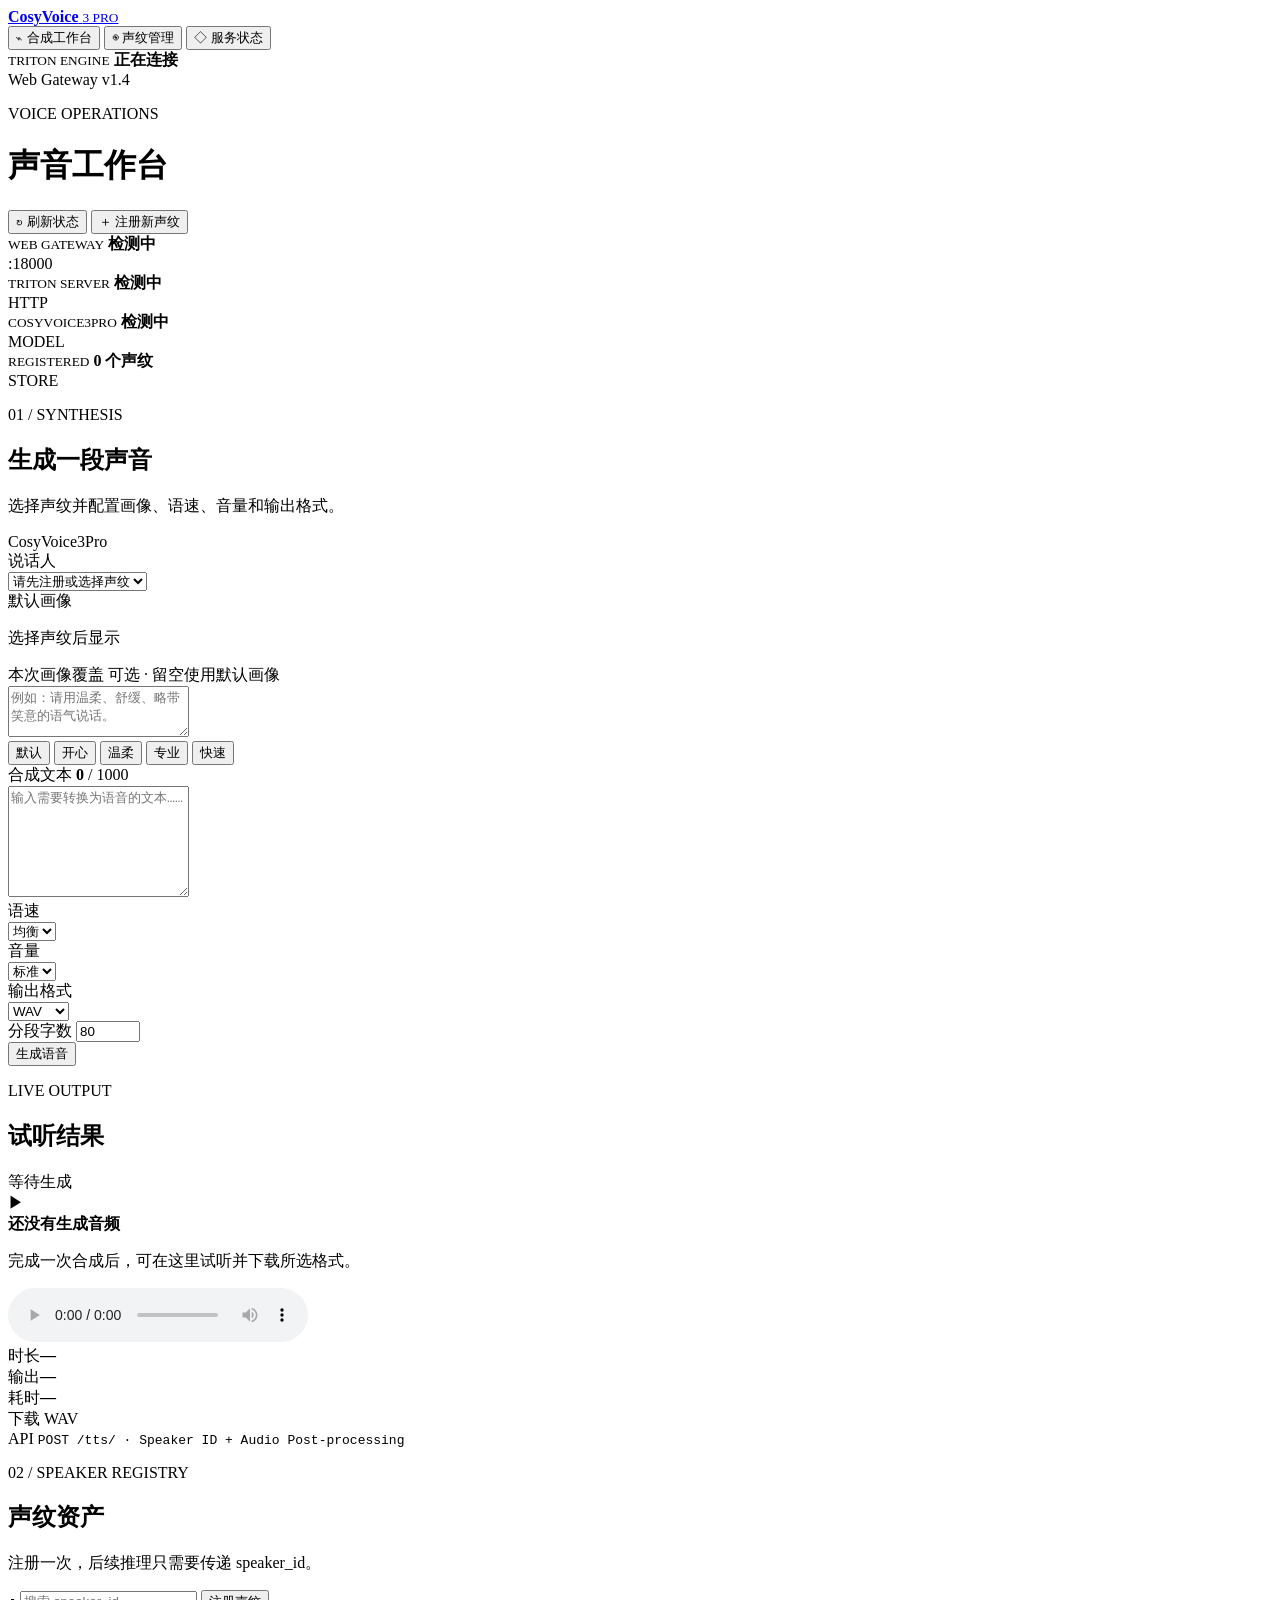
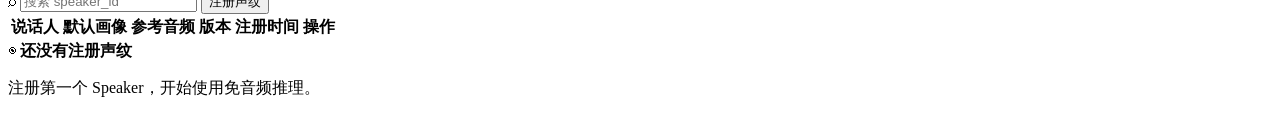
==== gateway/web/index.html @ 4450cd45 "feat: separate public and advanced APIs" ====
<!doctype html>
<html lang="zh-CN">
<head>
  <meta charset="utf-8">
  <meta name="viewport" content="width=device-width, initial-scale=1">
  <meta name="theme-color" content="#111310">
  <title>CosyVoice3Pro · 声音工作台</title>
  <link rel="stylesheet" href="/styles.css">
</head>
<body>
  <div class="ambient ambient-one"></div>
  <div class="ambient ambient-two"></div>

  <div class="app-shell">
    <aside class="sidebar">
      <a class="brand" href="/" aria-label="CosyVoice3Pro 首页">
        <span class="brand-mark" aria-hidden="true">
          <span></span><span></span><span></span><span></span><span></span>
        </span>
        <span>
          <strong>CosyVoice</strong>
          <small>3 PRO</small>
        </span>
      </a>

      <nav class="nav-list" aria-label="页面导航">
        <button class="nav-item is-active" data-scroll="studio">
          <span class="nav-icon">⌁</span>
          <span>合成工作台</span>
        </button>
        <button class="nav-item" data-scroll="speakers">
          <span class="nav-icon">◉</span>
          <span>声纹管理</span>
        </button>
        <button class="nav-item" data-scroll="status">
          <span class="nav-icon">◇</span>
          <span>服务状态</span>
        </button>
      </nav>

      <div class="sidebar-foot">
        <div class="mini-status">
          <span class="status-dot" id="sidebar-status-dot"></span>
          <span>
            <small>TRITON ENGINE</small>
            <strong id="sidebar-status-text">正在连接</strong>
          </span>
        </div>
        <span class="version">Web Gateway v1.4</span>
      </div>
    </aside>

    <main class="main-content">
      <header class="topbar">
        <div>
          <p class="eyebrow">VOICE OPERATIONS</p>
          <h1>声音工作台</h1>
        </div>
        <div class="topbar-actions">
          <button class="button button-ghost" id="refresh-all" type="button">
            <span aria-hidden="true">↻</span> 刷新状态
          </button>
          <button class="button button-primary" id="open-register" type="button">
            <span aria-hidden="true">＋</span> 注册新声纹
          </button>
        </div>
      </header>

      <section class="status-strip" id="status" aria-label="服务状态">
        <article class="status-card">
          <span class="status-orb" id="gateway-orb"></span>
          <div>
            <small>WEB GATEWAY</small>
            <strong id="gateway-status">检测中</strong>
          </div>
          <span class="status-meta">:18000</span>
        </article>
        <article class="status-card">
          <span class="status-orb" id="triton-orb"></span>
          <div>
            <small>TRITON SERVER</small>
            <strong id="triton-status">检测中</strong>
          </div>
          <span class="status-meta">HTTP</span>
        </article>
        <article class="status-card">
          <span class="status-orb" id="model-orb"></span>
          <div>
            <small>COSYVOICE3PRO</small>
            <strong id="model-status">检测中</strong>
          </div>
          <span class="status-meta">MODEL</span>
        </article>
        <article class="status-card">
          <span class="status-orb is-neutral"></span>
          <div>
            <small>REGISTERED</small>
            <strong><span id="speaker-count">0</span> 个声纹</strong>
          </div>
          <span class="status-meta">STORE</span>
        </article>
      </section>

      <section class="workspace-grid" id="studio">
        <article class="panel synthesis-panel">
          <div class="panel-heading">
            <div>
              <p class="section-index">01 / SYNTHESIS</p>
              <h2>生成一段声音</h2>
              <p>选择声纹并配置画像、语速、音量和输出格式。</p>
            </div>
            <span class="panel-badge">CosyVoice3Pro</span>
          </div>

          <form id="synthesis-form">
            <div class="field">
              <label for="speaker-select">说话人</label>
              <div class="select-wrap">
                <select id="speaker-select" required>
                  <option value="">请先注册或选择声纹</option>
                </select>
              </div>
              <div class="persona-preview" id="persona-preview">
                <span>默认画像</span>
                <p>选择声纹后显示</p>
              </div>
            </div>

            <div class="field">
              <div class="label-row">
                <label for="request-prompt">本次画像覆盖</label>
                <span>可选 · 留空使用默认画像</span>
              </div>
              <textarea
                id="request-prompt"
                rows="3"
                maxlength="512"
                placeholder="例如：请用温柔、舒缓、略带笑意的语气说话。"></textarea>
              <div class="prompt-presets" aria-label="画像快捷选项">
                <button type="button" data-prompt="">默认</button>
                <button type="button" data-prompt="请非常开心、兴奋地说话。">开心</button>
                <button type="button" data-prompt="请用温柔、舒缓的语气说话。">温柔</button>
                <button type="button" data-prompt="请用严肃、专业的语气说话。">专业</button>
                <button type="button" data-prompt="请用尽可能快的语速说话。">快速</button>
              </div>
            </div>

            <div class="field">
              <div class="label-row">
                <label for="target-text">合成文本</label>
                <span><b id="text-count">0</b> / 1000</span>
              </div>
              <textarea
                id="target-text"
                rows="7"
                maxlength="1000"
                required
                placeholder="输入需要转换为语音的文本……"></textarea>
            </div>

            <div class="postprocess-grid" aria-label="音频后处理配置">
              <div class="field">
                <label for="synthesis-speed">语速</label>
                <div class="select-wrap">
                  <select id="synthesis-speed">
                    <option value="low">慢速</option>
                    <option value="balanced" selected>均衡</option>
                    <option value="fast">快速</option>
                  </select>
                </div>
              </div>

              <div class="field">
                <label for="synthesis-volume">音量</label>
                <div class="select-wrap">
                  <select id="synthesis-volume">
                    <option value="small">较小</option>
                    <option value="middle" selected>标准</option>
                    <option value="large">较大</option>
                  </select>
                </div>
              </div>

              <div class="field">
                <label for="synthesis-format">输出格式</label>
                <div class="select-wrap">
                  <select id="synthesis-format">
                    <option value="wav" selected>WAV</option>
                    <option value="mp3">MP3</option>
                    <option value="aac">AAC</option>
                    <option value="m4a">M4A</option>
                    <option value="opus">Opus</option>
                    <option value="ogg">OGG</option>
                    <option value="flac">FLAC</option>
                    <option value="webm">WebM</option>
                    <option value="pcm">PCM</option>
                  </select>
                </div>
              </div>

              <div class="field">
                <label for="synthesis-max-chars">分段字数</label>
                <input
                  id="synthesis-max-chars"
                  type="number"
                  min="1"
                  max="1000"
                  step="1"
                  value="80">
              </div>
            </div>

            <button class="button button-primary button-generate" id="generate-button" type="submit">
              <span class="button-wave" aria-hidden="true">
                <i></i><i></i><i></i><i></i>
              </span>
              <span class="button-label">生成语音</span>
            </button>
          </form>
        </article>

        <aside class="panel output-panel">
          <div class="panel-heading compact">
            <div>
              <p class="section-index">LIVE OUTPUT</p>
              <h2>试听结果</h2>
            </div>
            <span class="result-state" id="result-state">等待生成</span>
          </div>

          <div class="wave-visual" id="wave-visual" aria-hidden="true">
            <div class="wave-grid"></div>
            <div class="wave-bars" id="wave-bars"></div>
            <span class="play-disc">▶</span>
          </div>

          <div class="empty-output" id="empty-output">
            <strong>还没有生成音频</strong>
            <p>完成一次合成后，可在这里试听并下载所选格式。</p>
          </div>

          <div class="audio-result is-hidden" id="audio-result">
            <audio id="audio-player" controls preload="metadata"></audio>
            <div class="result-metrics">
              <div><span>时长</span><strong id="result-duration">—</strong></div>
              <div><span>输出</span><strong id="result-format">—</strong></div>
              <div><span>耗时</span><strong id="result-latency">—</strong></div>
            </div>
            <a class="button button-secondary" id="download-audio" download="cosyvoice3pro.wav">
              下载 WAV
            </a>
          </div>

          <div class="request-note">
            <span>API</span>
            <code>POST /tts/ · Speaker ID + Audio Post-processing</code>
          </div>
        </aside>
      </section>

      <section class="panel speakers-panel" id="speakers">
        <div class="panel-heading speakers-heading">
          <div>
            <p class="section-index">02 / SPEAKER REGISTRY</p>
            <h2>声纹资产</h2>
            <p>注册一次，后续推理只需要传递 speaker_id。</p>
          </div>
          <div class="table-tools">
            <label class="search-box">
              <span aria-hidden="true">⌕</span>
              <input id="speaker-search" type="search" placeholder="搜索 speaker_id">
            </label>
            <button class="button button-secondary" id="open-register-secondary" type="button">注册声纹</button>
          </div>
        </div>

        <div class="speaker-table-wrap">
          <table class="speaker-table">
            <thead>
              <tr>
                <th>说话人</th>
                <th>默认画像</th>
                <th>参考音频</th>
                <th>版本</th>
                <th>注册时间</th>
                <th><span class="sr-only">操作</span></th>
              </tr>
            </thead>
            <tbody id="speaker-table-body"></tbody>
          </table>
          <div class="table-empty" id="table-empty">
            <span class="empty-icon">◉</span>
            <strong>还没有注册声纹</strong>
            <p>注册第一个 Speaker，开始使用免音频推理。</p>
          </div>
        </div>
      </section>
    </main>
  </div>

  <dialog class="register-dialog" id="register-dialog">
    <form method="dialog" class="dialog-shell" id="register-form">
      <header class="dialog-heading">
        <div>
          <p class="section-index">NEW SPEAKER</p>
          <h2>注册声纹</h2>
          <p>提示音频只在注册时处理一次，后续直接使用 Speaker ID。</p>
        </div>
        <button class="icon-button" id="close-register" type="button" aria-label="关闭">×</button>
      </header>

      <div class="dialog-body">
        <div class="field">
          <label for="register-speaker-id">Speaker ID</label>
          <input
            id="register-speaker-id"
            type="text"
            maxlength="128"
            pattern="[A-Za-z0-9_.-]+"
            placeholder="例如：narrator_female_01"
            required>
          <small>允许字母、数字、下划线、中划线和点。</small>
        </div>

        <div class="field">
          <label>音频来源</label>
          <div class="audio-source-tabs" role="radiogroup" aria-label="音频来源">
            <label>
              <input
                type="radio"
                name="register-audio-source"
                value="upload"
                checked>
              <span>上传音频</span>
            </label>
            <label>
              <input
                type="radio"
                name="register-audio-source"
                value="url">
              <span>音频 URL</span>
            </label>
          </div>
        </div>

        <div class="field" id="audio-upload-field">
          <label>提示音频文件</label>
          <label class="drop-zone" id="drop-zone" for="reference-audio">
            <input id="reference-audio" type="file" accept="audio/*,.m4a">
            <span class="upload-icon">↥</span>
            <strong id="upload-title">点击选择或拖入音频</strong>
            <p id="upload-meta">支持 WAV、MP3、M4A；建议 3～10 秒清晰单人声</p>
          </label>
        </div>

        <div class="field is-hidden" id="audio-url-field">
          <label for="reference-audio-url">提示音频 URL</label>
          <input
            id="reference-audio-url"
            type="url"
            maxlength="2048"
            inputmode="url"
            placeholder="https://example.com/reference.mp3">
          <small>仅支持可公开访问的 HTTP/HTTPS 地址，最大 32 MiB。</small>
        </div>

        <div class="field">
          <label for="reference-text">提示音频原文</label>
          <textarea
            id="reference-text"
            rows="3"
            required
            placeholder="准确填写音频中实际说出的内容。"></textarea>
        </div>

        <div class="field">
          <div class="label-row">
            <label for="default-prompt">默认画像 Prompt</label>
            <span>可选 · 最多 512 字</span>
          </div>
          <textarea
            id="default-prompt"
            rows="3"
            maxlength="512"
            placeholder="例如：请用成熟、稳重、亲切的语气说话。"></textarea>
        </div>
      </div>

      <footer class="dialog-actions">
        <button class="button button-ghost" value="cancel" type="button" id="cancel-register">取消</button>
        <button class="button button-primary" type="submit" id="register-button">
          提取特征并注册
        </button>
      </footer>
    </form>
  </dialog>

  <div class="toast-region" id="toast-region" aria-live="polite"></div>

  <script src="/app.js" defer></script>
</body>
</html>
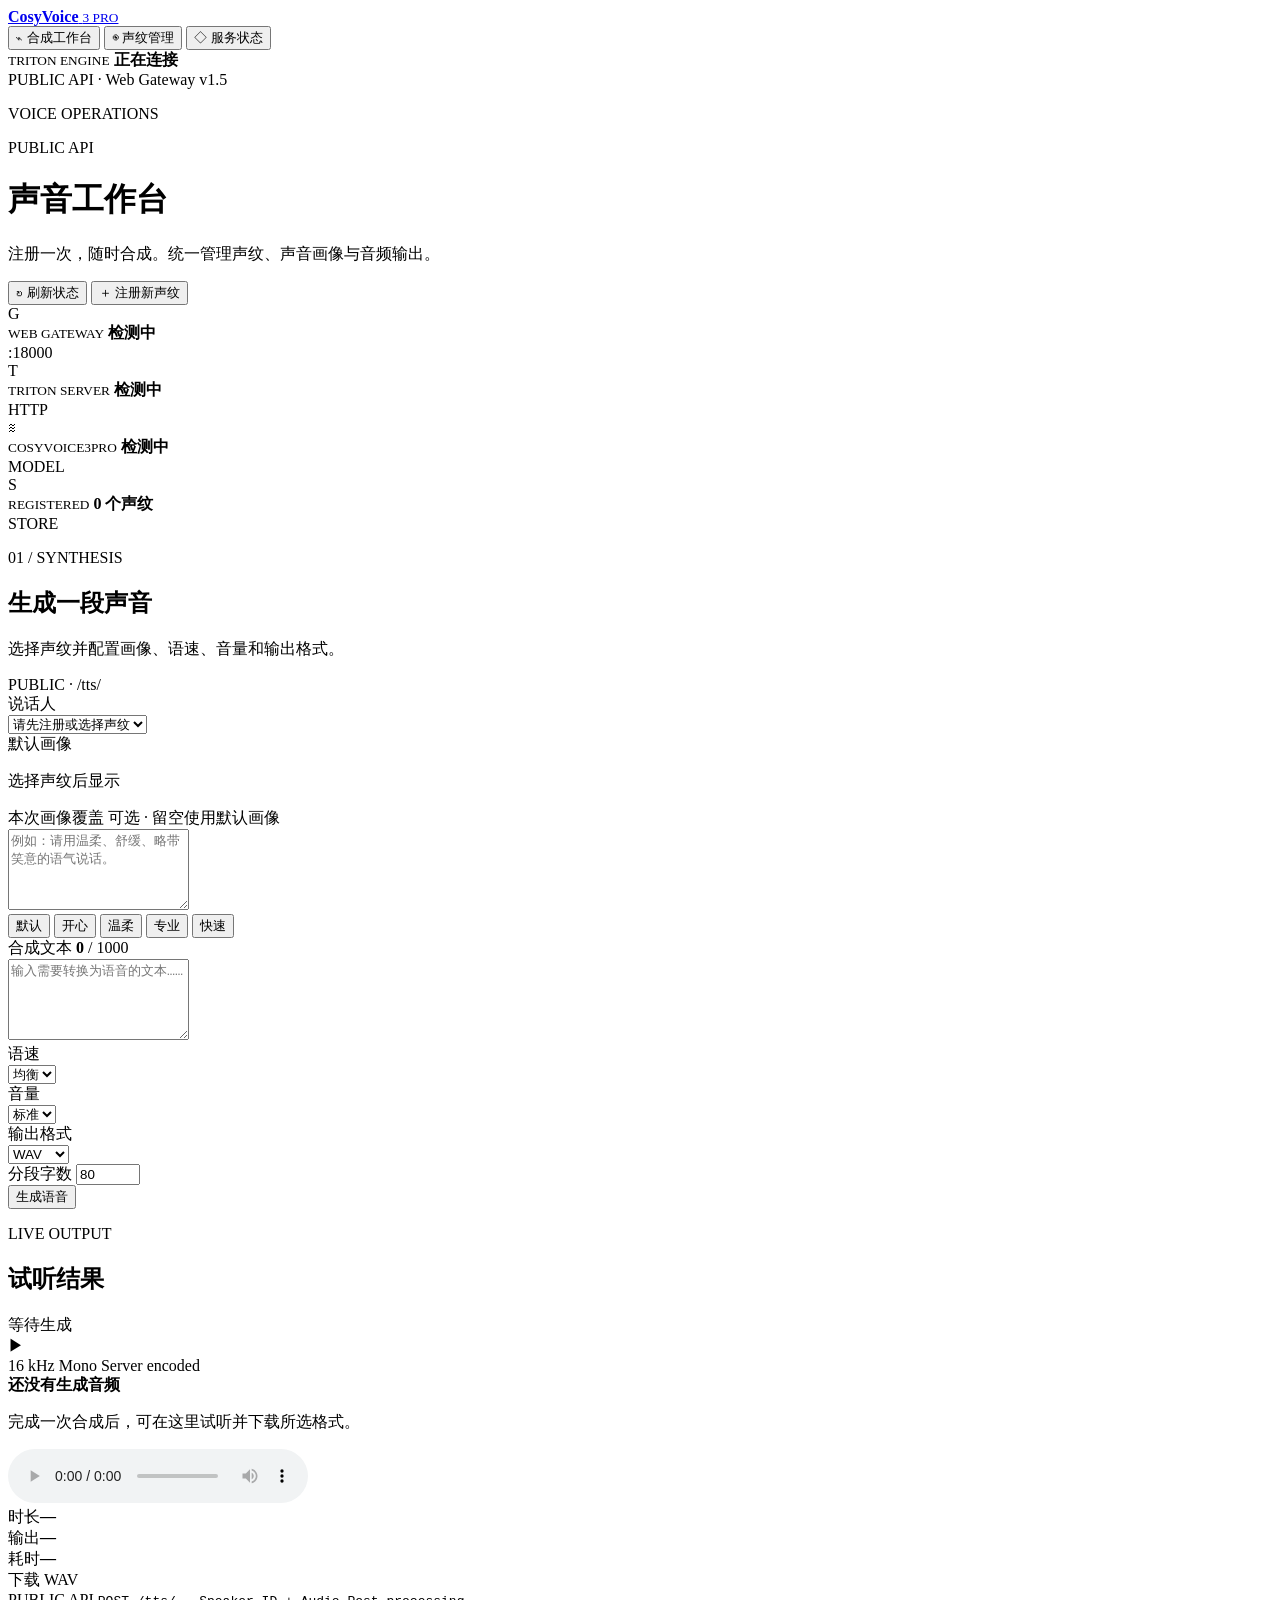
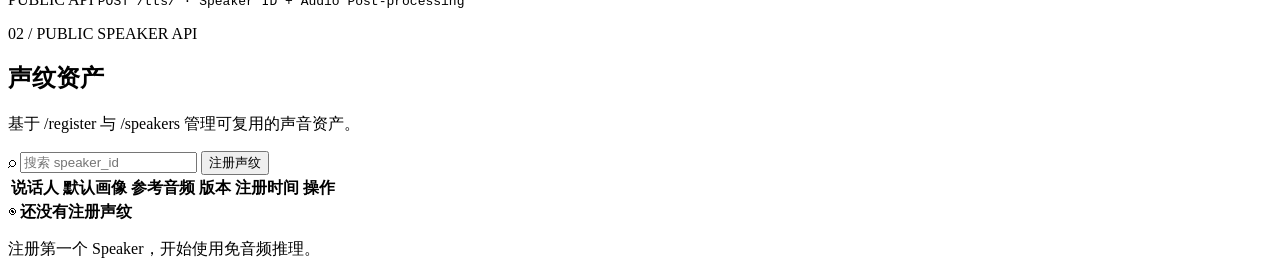
==== commit 97e1e789: "style: refresh web console and add screenshot" ====
--- a/gateway/web/index.html
+++ b/gateway/web/index.html
@@ -46,15 +46,21 @@
             <strong id="sidebar-status-text">正在连接</strong>
           </span>
         </div>
-        <span class="version">Web Gateway v1.4</span>
+        <span class="version">PUBLIC API · Web Gateway v1.5</span>
       </div>
     </aside>
 
     <main class="main-content">
       <header class="topbar">
-        <div>
-          <p class="eyebrow">VOICE OPERATIONS</p>
+        <div class="topbar-copy">
+          <div class="topbar-kicker">
+            <p class="eyebrow">VOICE OPERATIONS</p>
+            <span class="api-chip"><i></i> PUBLIC API</span>
+          </div>
           <h1>声音工作台</h1>
+          <p class="topbar-description">
+            注册一次，随时合成。统一管理声纹、声音画像与音频输出。
+          </p>
         </div>
         <div class="topbar-actions">
           <button class="button button-ghost" id="refresh-all" type="button">
@@ -68,7 +74,10 @@
 
       <section class="status-strip" id="status" aria-label="服务状态">
         <article class="status-card">
-          <span class="status-orb" id="gateway-orb"></span>
+          <span class="status-visual">
+            <span class="status-glyph">G</span>
+            <span class="status-orb" id="gateway-orb"></span>
+          </span>
           <div>
             <small>WEB GATEWAY</small>
             <strong id="gateway-status">检测中</strong>
@@ -76,7 +85,10 @@
           <span class="status-meta">:18000</span>
         </article>
         <article class="status-card">
-          <span class="status-orb" id="triton-orb"></span>
+          <span class="status-visual">
+            <span class="status-glyph">T</span>
+            <span class="status-orb" id="triton-orb"></span>
+          </span>
           <div>
             <small>TRITON SERVER</small>
             <strong id="triton-status">检测中</strong>
@@ -84,7 +96,10 @@
           <span class="status-meta">HTTP</span>
         </article>
         <article class="status-card">
-          <span class="status-orb" id="model-orb"></span>
+          <span class="status-visual">
+            <span class="status-glyph">≋</span>
+            <span class="status-orb" id="model-orb"></span>
+          </span>
           <div>
             <small>COSYVOICE3PRO</small>
             <strong id="model-status">检测中</strong>
@@ -92,7 +107,10 @@
           <span class="status-meta">MODEL</span>
         </article>
         <article class="status-card">
-          <span class="status-orb is-neutral"></span>
+          <span class="status-visual">
+            <span class="status-glyph">S</span>
+            <span class="status-orb is-neutral"></span>
+          </span>
           <div>
             <small>REGISTERED</small>
             <strong><span id="speaker-count">0</span> 个声纹</strong>
@@ -109,7 +127,7 @@
               <h2>生成一段声音</h2>
               <p>选择声纹并配置画像、语速、音量和输出格式。</p>
             </div>
-            <span class="panel-badge">CosyVoice3Pro</span>
+            <span class="panel-badge">PUBLIC · /tts/</span>
           </div>
 
           <form id="synthesis-form">
@@ -126,36 +144,38 @@
               </div>
             </div>
 
-            <div class="field">
-              <div class="label-row">
-                <label for="request-prompt">本次画像覆盖</label>
-                <span>可选 · 留空使用默认画像</span>
-              </div>
-              <textarea
-                id="request-prompt"
-                rows="3"
-                maxlength="512"
-                placeholder="例如：请用温柔、舒缓、略带笑意的语气说话。"></textarea>
-              <div class="prompt-presets" aria-label="画像快捷选项">
-                <button type="button" data-prompt="">默认</button>
-                <button type="button" data-prompt="请非常开心、兴奋地说话。">开心</button>
-                <button type="button" data-prompt="请用温柔、舒缓的语气说话。">温柔</button>
-                <button type="button" data-prompt="请用严肃、专业的语气说话。">专业</button>
-                <button type="button" data-prompt="请用尽可能快的语速说话。">快速</button>
-              </div>
-            </div>
-
-            <div class="field">
-              <div class="label-row">
-                <label for="target-text">合成文本</label>
-                <span><b id="text-count">0</b> / 1000</span>
-              </div>
-              <textarea
-                id="target-text"
-                rows="7"
-                maxlength="1000"
-                required
-                placeholder="输入需要转换为语音的文本……"></textarea>
+            <div class="composer-grid">
+              <div class="field">
+                <div class="label-row">
+                  <label for="request-prompt">本次画像覆盖</label>
+                  <span>可选 · 留空使用默认画像</span>
+                </div>
+                <textarea
+                  id="request-prompt"
+                  rows="5"
+                  maxlength="512"
+                  placeholder="例如：请用温柔、舒缓、略带笑意的语气说话。"></textarea>
+                <div class="prompt-presets" aria-label="画像快捷选项">
+                  <button type="button" data-prompt="">默认</button>
+                  <button type="button" data-prompt="请非常开心、兴奋地说话。">开心</button>
+                  <button type="button" data-prompt="请用温柔、舒缓的语气说话。">温柔</button>
+                  <button type="button" data-prompt="请用严肃、专业的语气说话。">专业</button>
+                  <button type="button" data-prompt="请用尽可能快的语速说话。">快速</button>
+                </div>
+              </div>
+
+              <div class="field">
+                <div class="label-row">
+                  <label for="target-text">合成文本</label>
+                  <span><b id="text-count">0</b> / 1000</span>
+                </div>
+                <textarea
+                  id="target-text"
+                  rows="5"
+                  maxlength="1000"
+                  required
+                  placeholder="输入需要转换为语音的文本……"></textarea>
+              </div>
             </div>
 
             <div class="postprocess-grid" aria-label="音频后处理配置">
@@ -234,6 +254,12 @@
             <span class="play-disc">▶</span>
           </div>
 
+          <div class="output-specs" aria-label="输出规格">
+            <span><i></i> 16 kHz</span>
+            <span><i></i> Mono</span>
+            <span><i></i> Server encoded</span>
+          </div>
+
           <div class="empty-output" id="empty-output">
             <strong>还没有生成音频</strong>
             <p>完成一次合成后，可在这里试听并下载所选格式。</p>
@@ -252,7 +278,7 @@
           </div>
 
           <div class="request-note">
-            <span>API</span>
+            <span>PUBLIC API</span>
             <code>POST /tts/ · Speaker ID + Audio Post-processing</code>
           </div>
         </aside>
@@ -261,9 +287,9 @@
       <section class="panel speakers-panel" id="speakers">
         <div class="panel-heading speakers-heading">
           <div>
-            <p class="section-index">02 / SPEAKER REGISTRY</p>
+            <p class="section-index">02 / PUBLIC SPEAKER API</p>
             <h2>声纹资产</h2>
-            <p>注册一次，后续推理只需要传递 speaker_id。</p>
+            <p>基于 /register 与 /speakers 管理可复用的声音资产。</p>
           </div>
           <div class="table-tools">
             <label class="search-box">
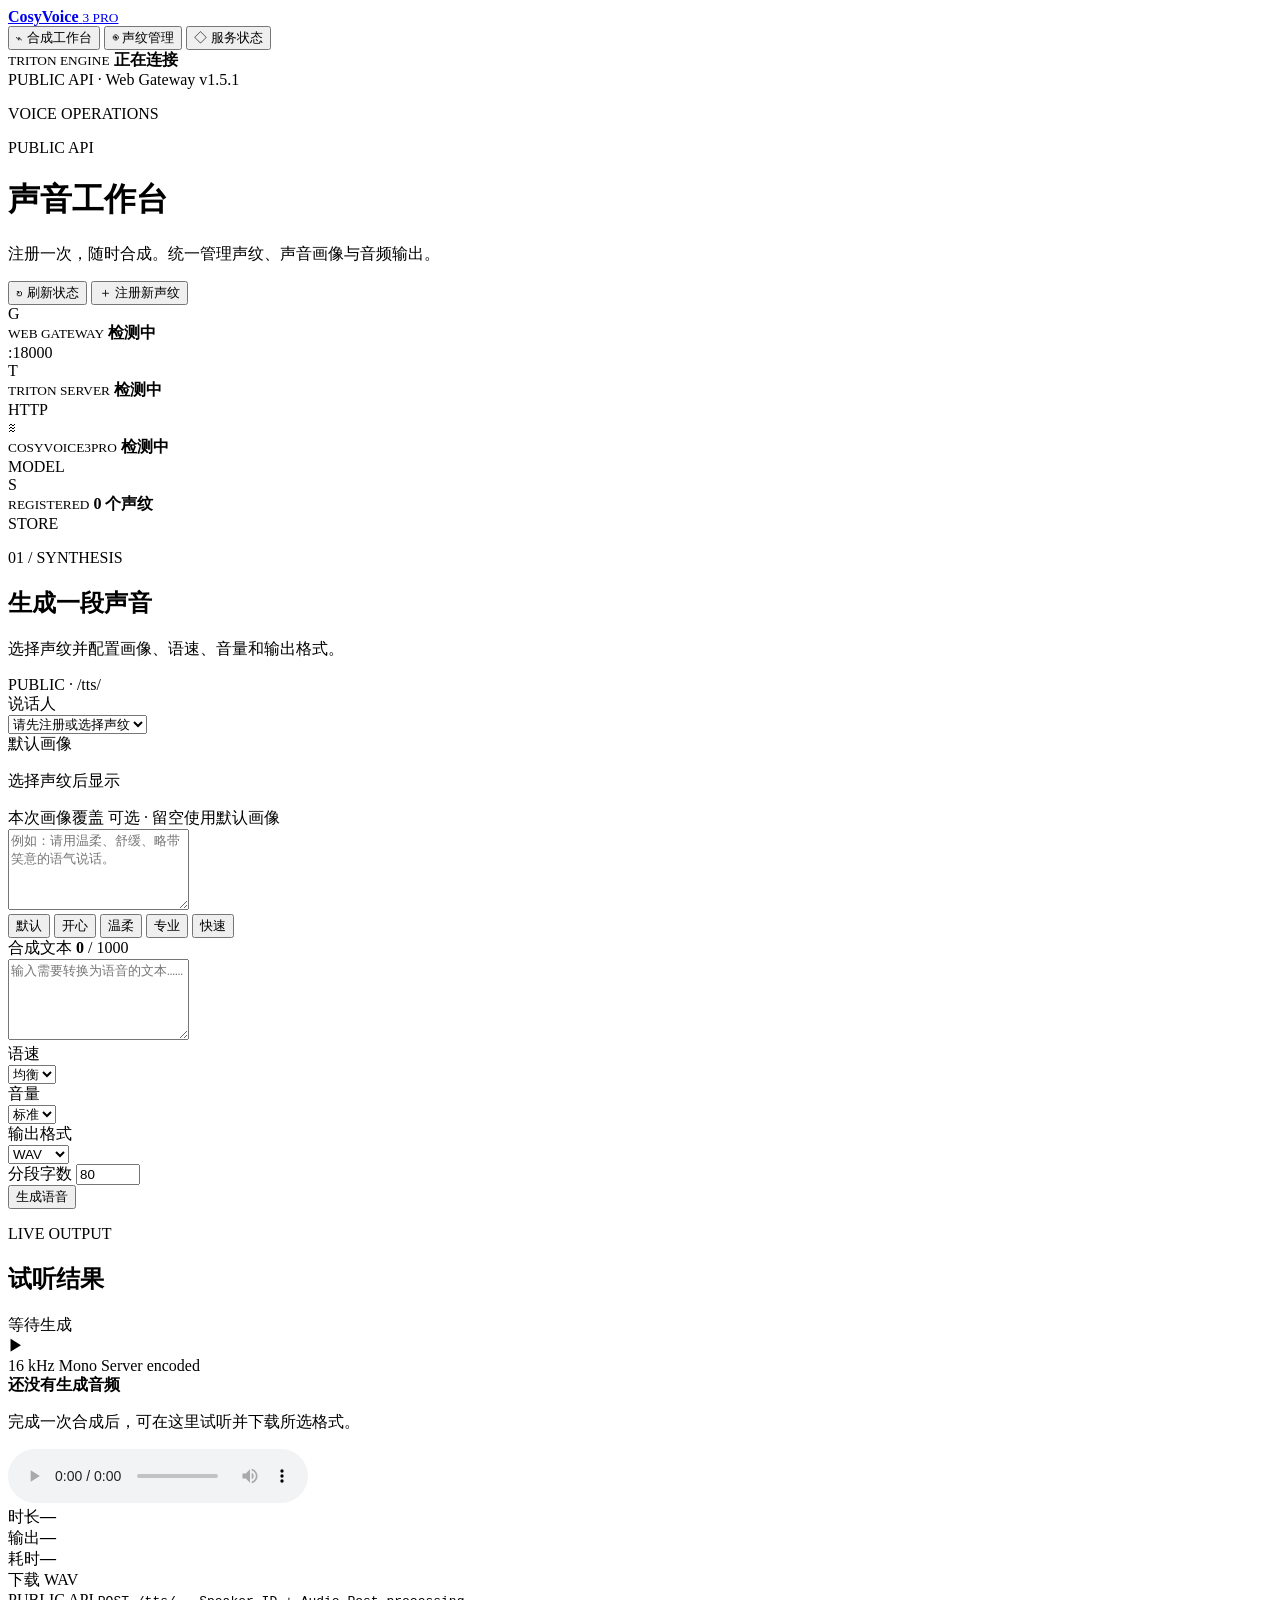
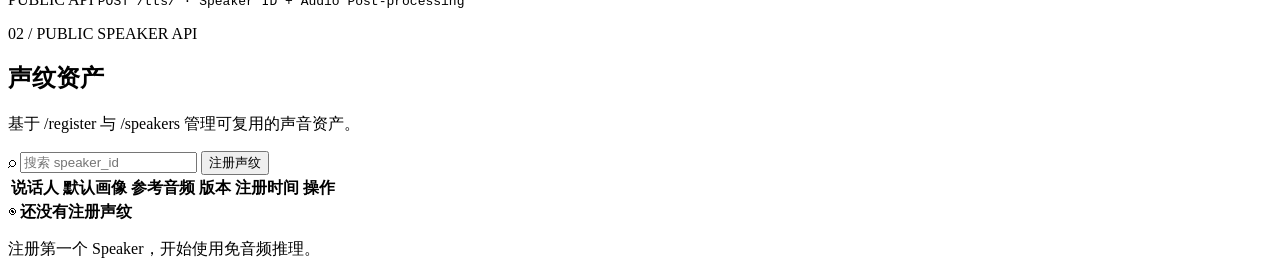
==== commit f9626ee1: "chore: adopt Apache 2.0 and release v1.5.1" ====
--- a/gateway/web/index.html
+++ b/gateway/web/index.html
@@ -46,7 +46,7 @@
             <strong id="sidebar-status-text">正在连接</strong>
           </span>
         </div>
-        <span class="version">PUBLIC API · Web Gateway v1.5</span>
+        <span class="version">PUBLIC API · Web Gateway v1.5.1</span>
       </div>
     </aside>
 
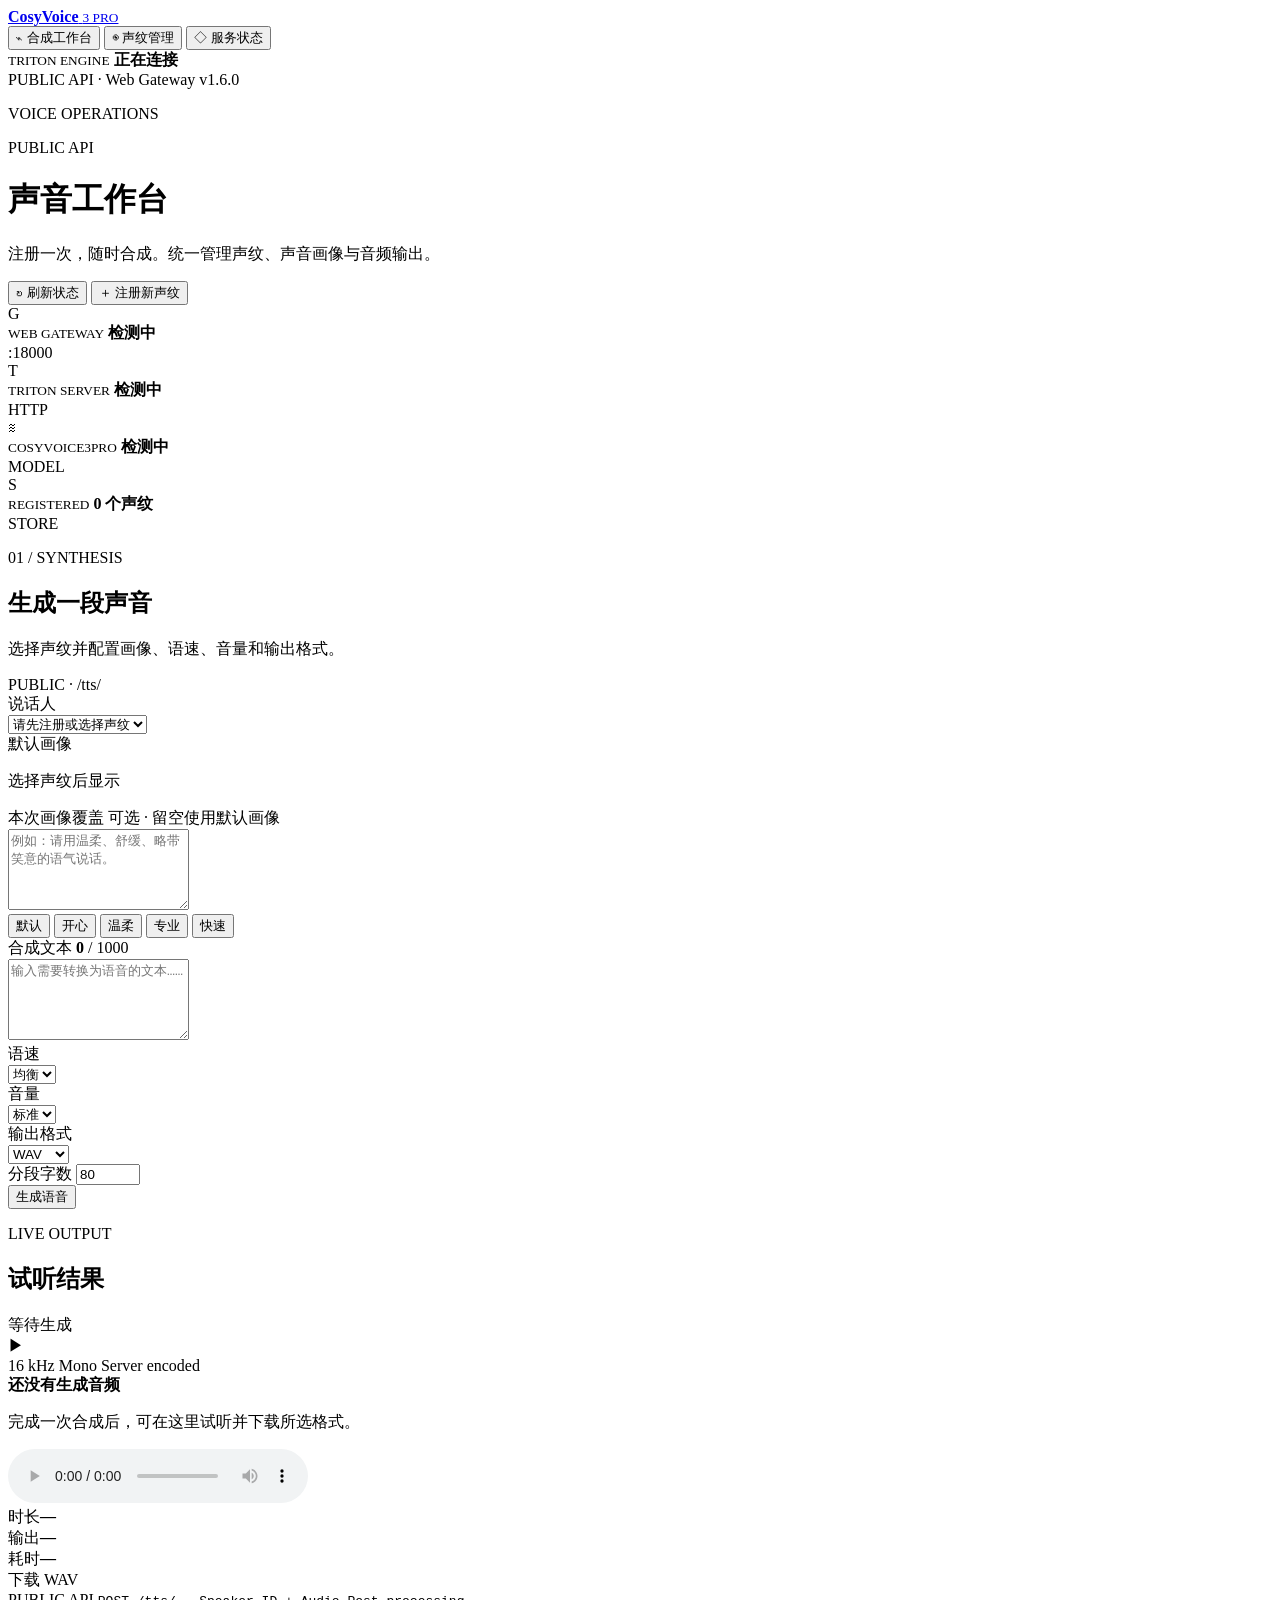
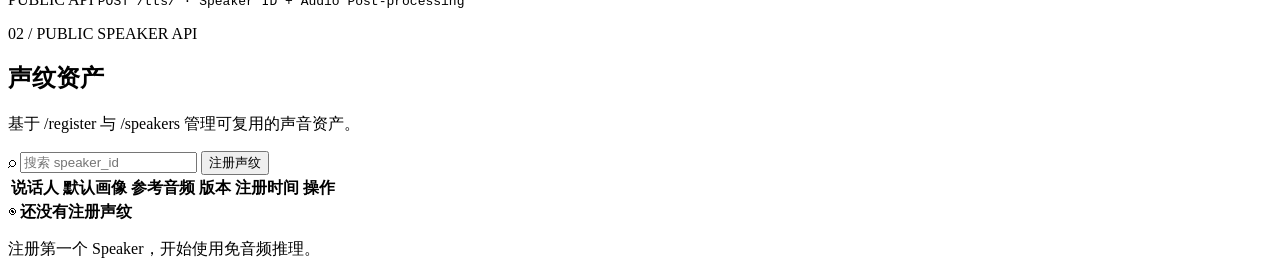
==== commit d87ffcfe: "perf: improve concurrent TTS throughput" ====
--- a/gateway/web/index.html
+++ b/gateway/web/index.html
@@ -46,7 +46,7 @@
             <strong id="sidebar-status-text">正在连接</strong>
           </span>
         </div>
-        <span class="version">PUBLIC API · Web Gateway v1.5.1</span>
+        <span class="version">PUBLIC API · Web Gateway v1.6.0</span>
       </div>
     </aside>
 
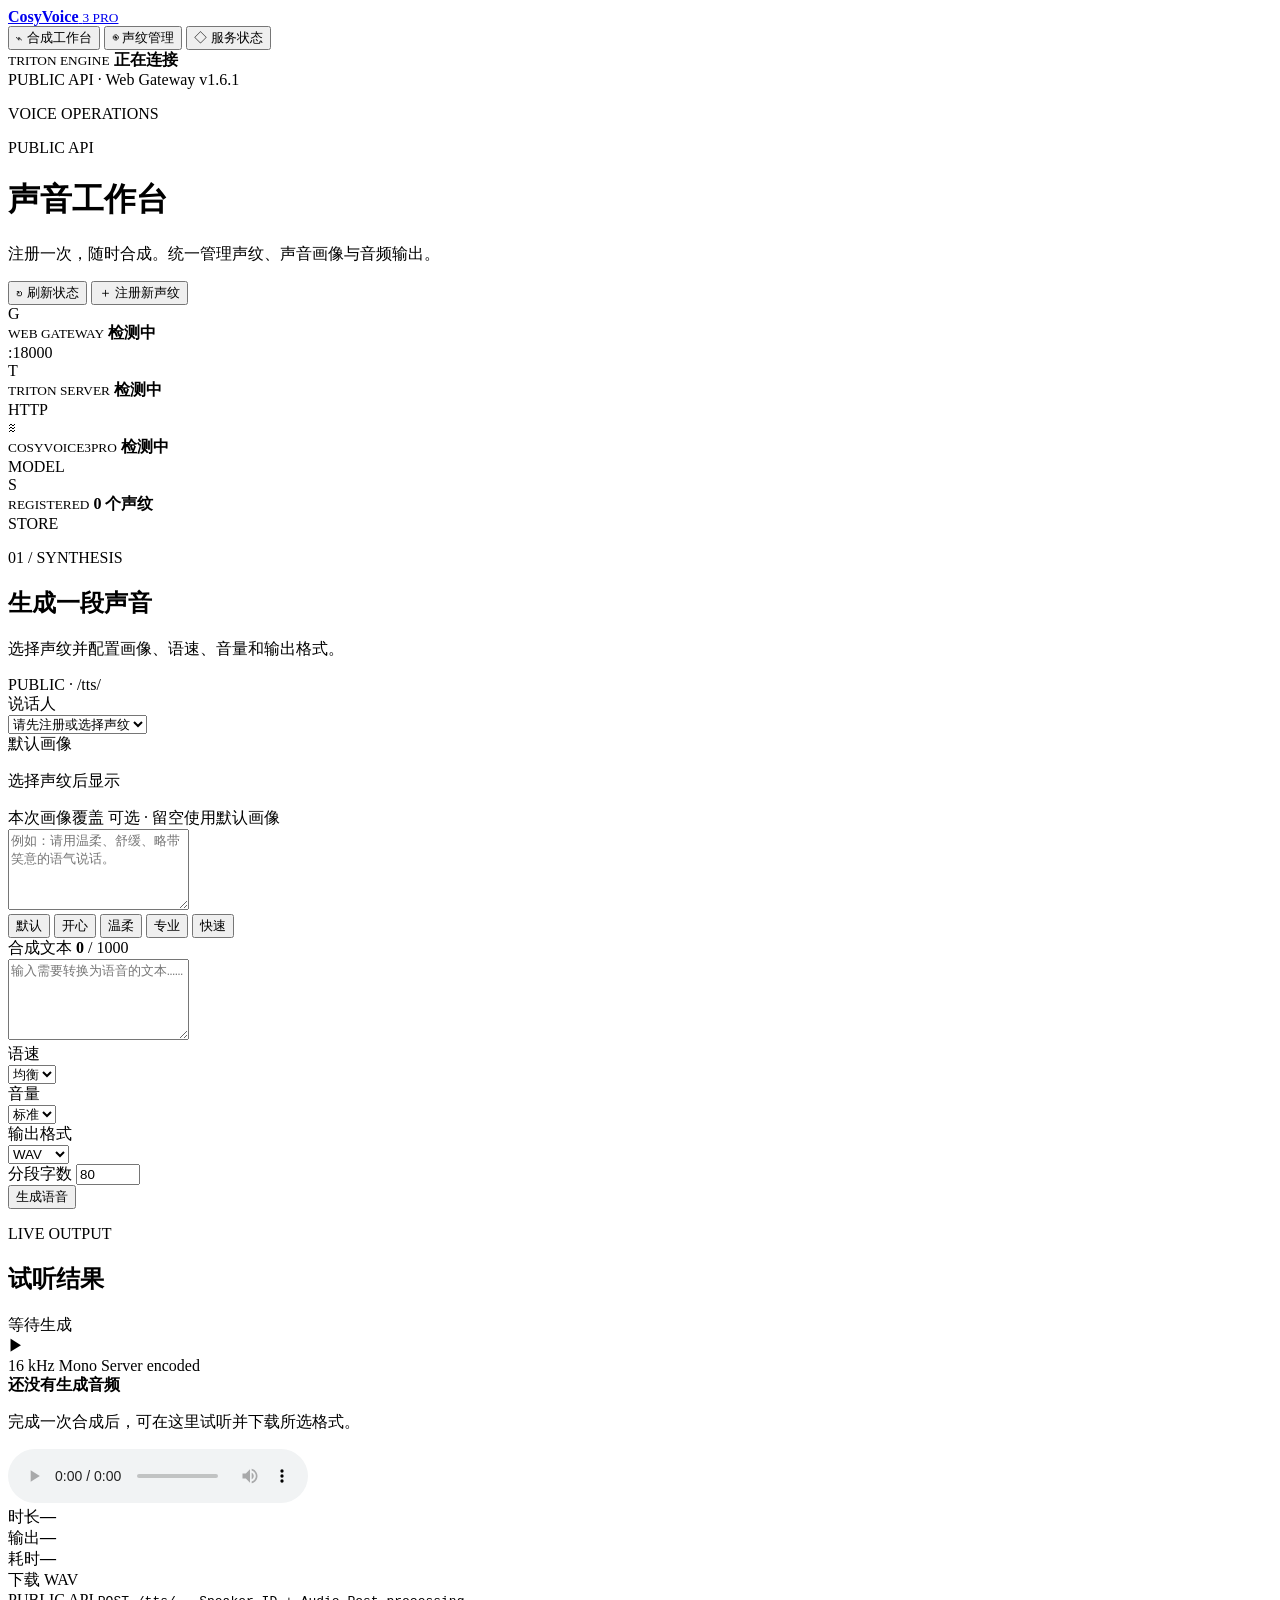
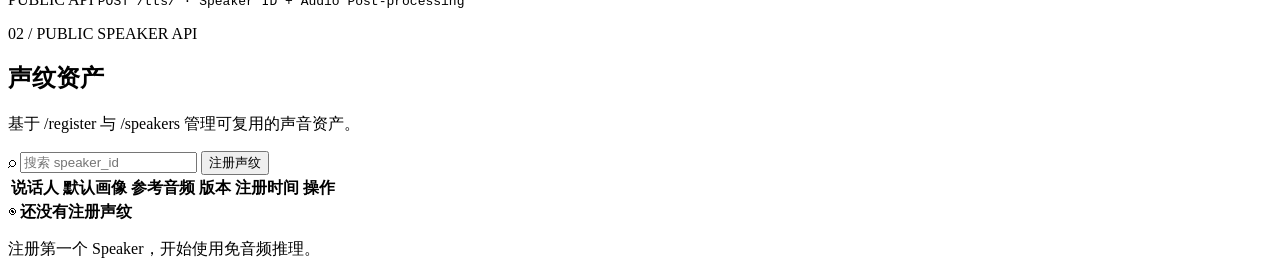
==== commit 7e463eca: "docs: align benchmarks with upstream methodology" ====
--- a/gateway/web/index.html
+++ b/gateway/web/index.html
@@ -46,7 +46,7 @@
             <strong id="sidebar-status-text">正在连接</strong>
           </span>
         </div>
-        <span class="version">PUBLIC API · Web Gateway v1.6.0</span>
+        <span class="version">PUBLIC API · Web Gateway v1.6.1</span>
       </div>
     </aside>
 
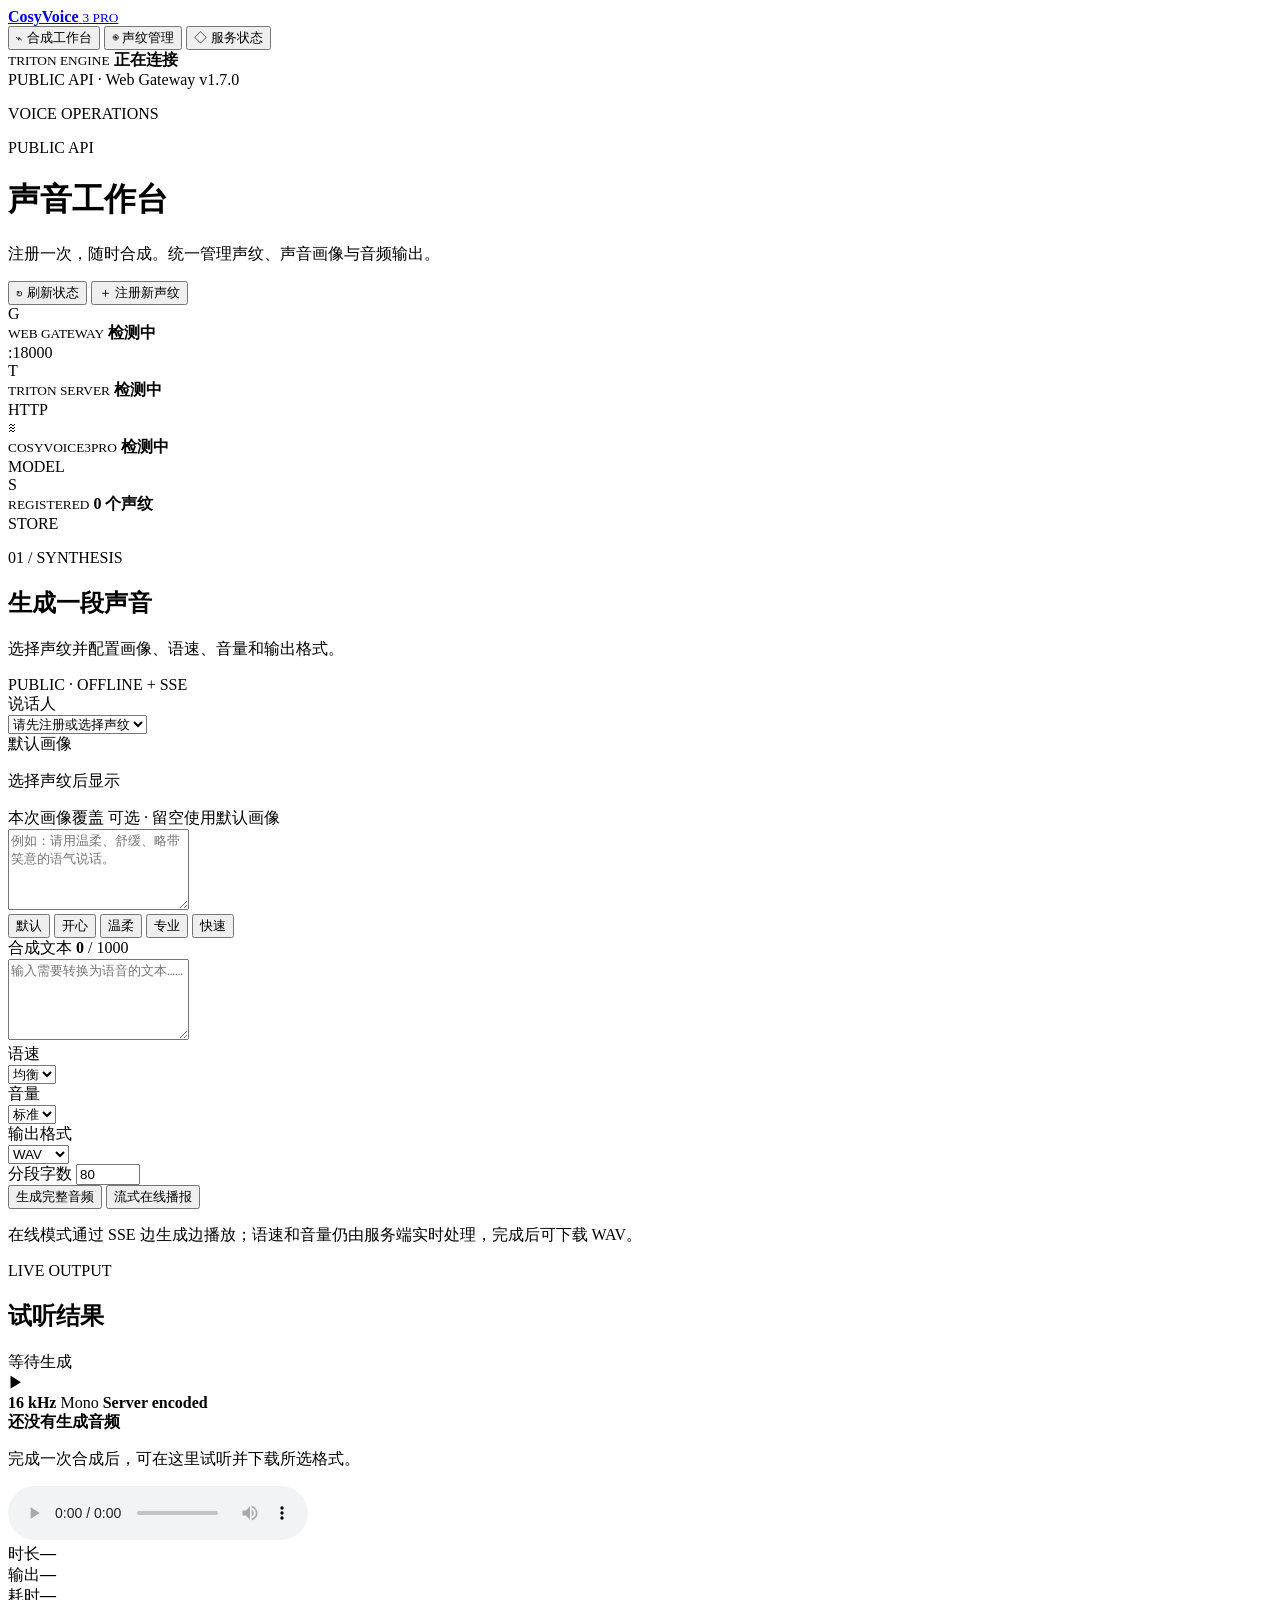
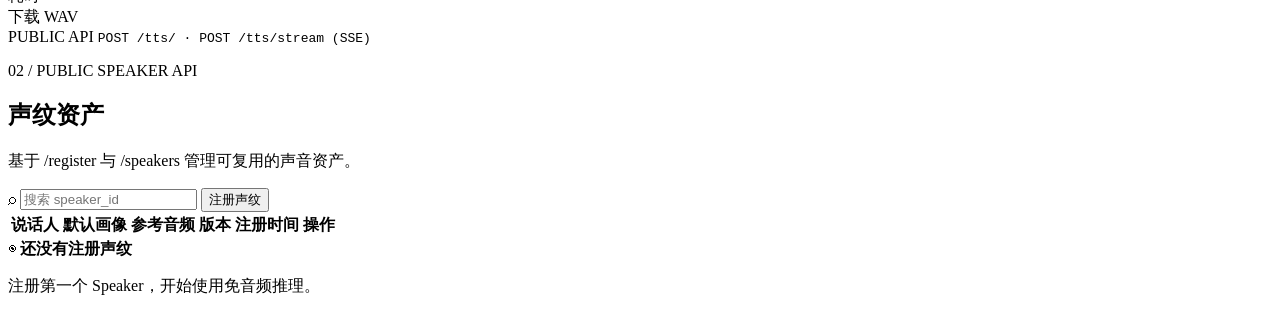
==== commit 140f9c2a: "feat: add public SSE streaming playback" ====
--- a/gateway/web/index.html
+++ b/gateway/web/index.html
@@ -46,7 +46,7 @@
             <strong id="sidebar-status-text">正在连接</strong>
           </span>
         </div>
-        <span class="version">PUBLIC API · Web Gateway v1.6.1</span>
+        <span class="version">PUBLIC API · Web Gateway v1.7.0</span>
       </div>
     </aside>
 
@@ -127,7 +127,7 @@
               <h2>生成一段声音</h2>
               <p>选择声纹并配置画像、语速、音量和输出格式。</p>
             </div>
-            <span class="panel-badge">PUBLIC · /tts/</span>
+            <span class="panel-badge">PUBLIC · OFFLINE + SSE</span>
           </div>
 
           <form id="synthesis-form">
@@ -230,12 +230,19 @@
               </div>
             </div>
 
-            <button class="button button-primary button-generate" id="generate-button" type="submit">
-              <span class="button-wave" aria-hidden="true">
-                <i></i><i></i><i></i><i></i>
-              </span>
-              <span class="button-label">生成语音</span>
-            </button>
+            <div class="synthesis-actions">
+              <button class="button button-primary button-generate" id="generate-button" type="submit">
+                <span class="button-wave" aria-hidden="true">
+                  <i></i><i></i><i></i><i></i>
+                </span>
+                <span class="button-label">生成完整音频</span>
+              </button>
+              <button class="button button-secondary button-stream" id="stream-button" type="button">
+                <span class="live-dot" aria-hidden="true"></span>
+                <span class="button-label">流式在线播报</span>
+              </button>
+            </div>
+            <p class="stream-hint">在线模式通过 SSE 边生成边播放；语速和音量仍由服务端实时处理，完成后可下载 WAV。</p>
           </form>
         </article>
 
@@ -255,9 +262,9 @@
           </div>
 
           <div class="output-specs" aria-label="输出规格">
-            <span><i></i> 16 kHz</span>
+            <span><i></i> <b id="output-sample-rate">16 kHz</b></span>
             <span><i></i> Mono</span>
-            <span><i></i> Server encoded</span>
+            <span><i></i> <b id="output-transport">Server encoded</b></span>
           </div>
 
           <div class="empty-output" id="empty-output">
@@ -279,7 +286,7 @@
 
           <div class="request-note">
             <span>PUBLIC API</span>
-            <code>POST /tts/ · Speaker ID + Audio Post-processing</code>
+            <code>POST /tts/ · POST /tts/stream (SSE)</code>
           </div>
         </aside>
       </section>
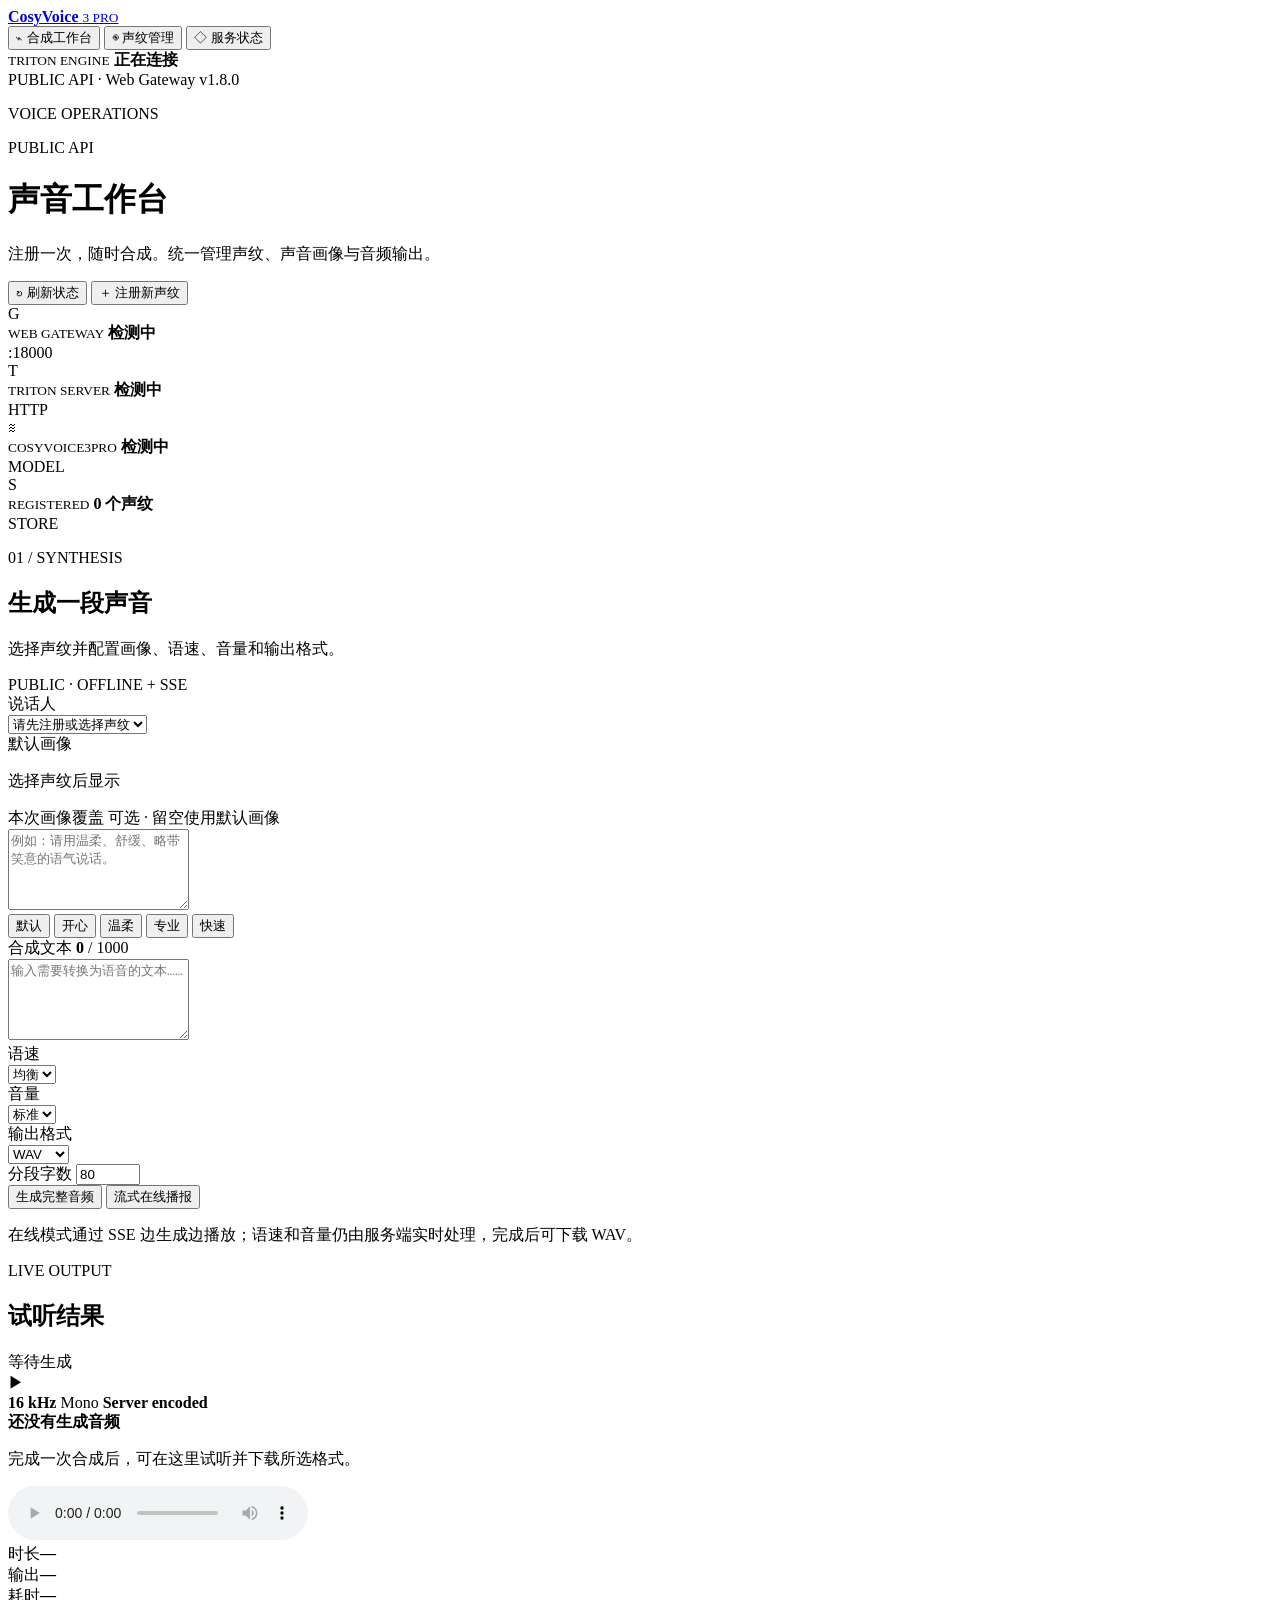
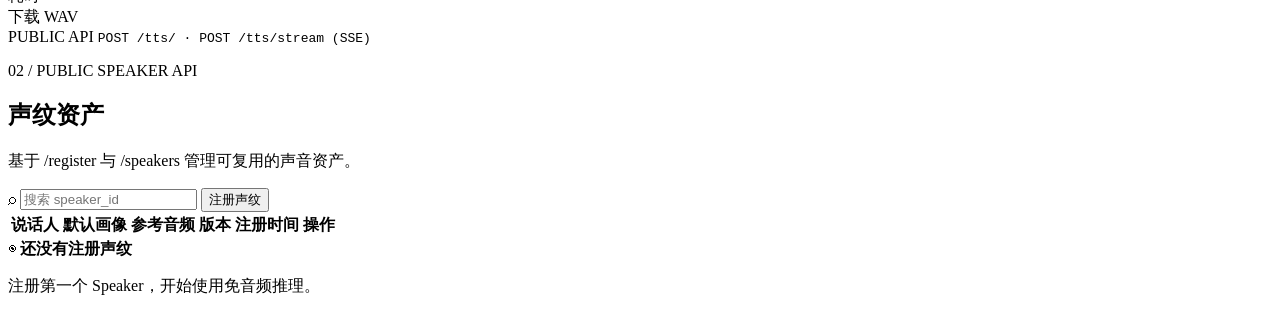
==== commit 97cd71a6: "perf: scale streaming concurrency" ====
--- a/gateway/web/index.html
+++ b/gateway/web/index.html
@@ -46,7 +46,7 @@
             <strong id="sidebar-status-text">正在连接</strong>
           </span>
         </div>
-        <span class="version">PUBLIC API · Web Gateway v1.7.0</span>
+        <span class="version">PUBLIC API · Web Gateway v1.8.0</span>
       </div>
     </aside>
 
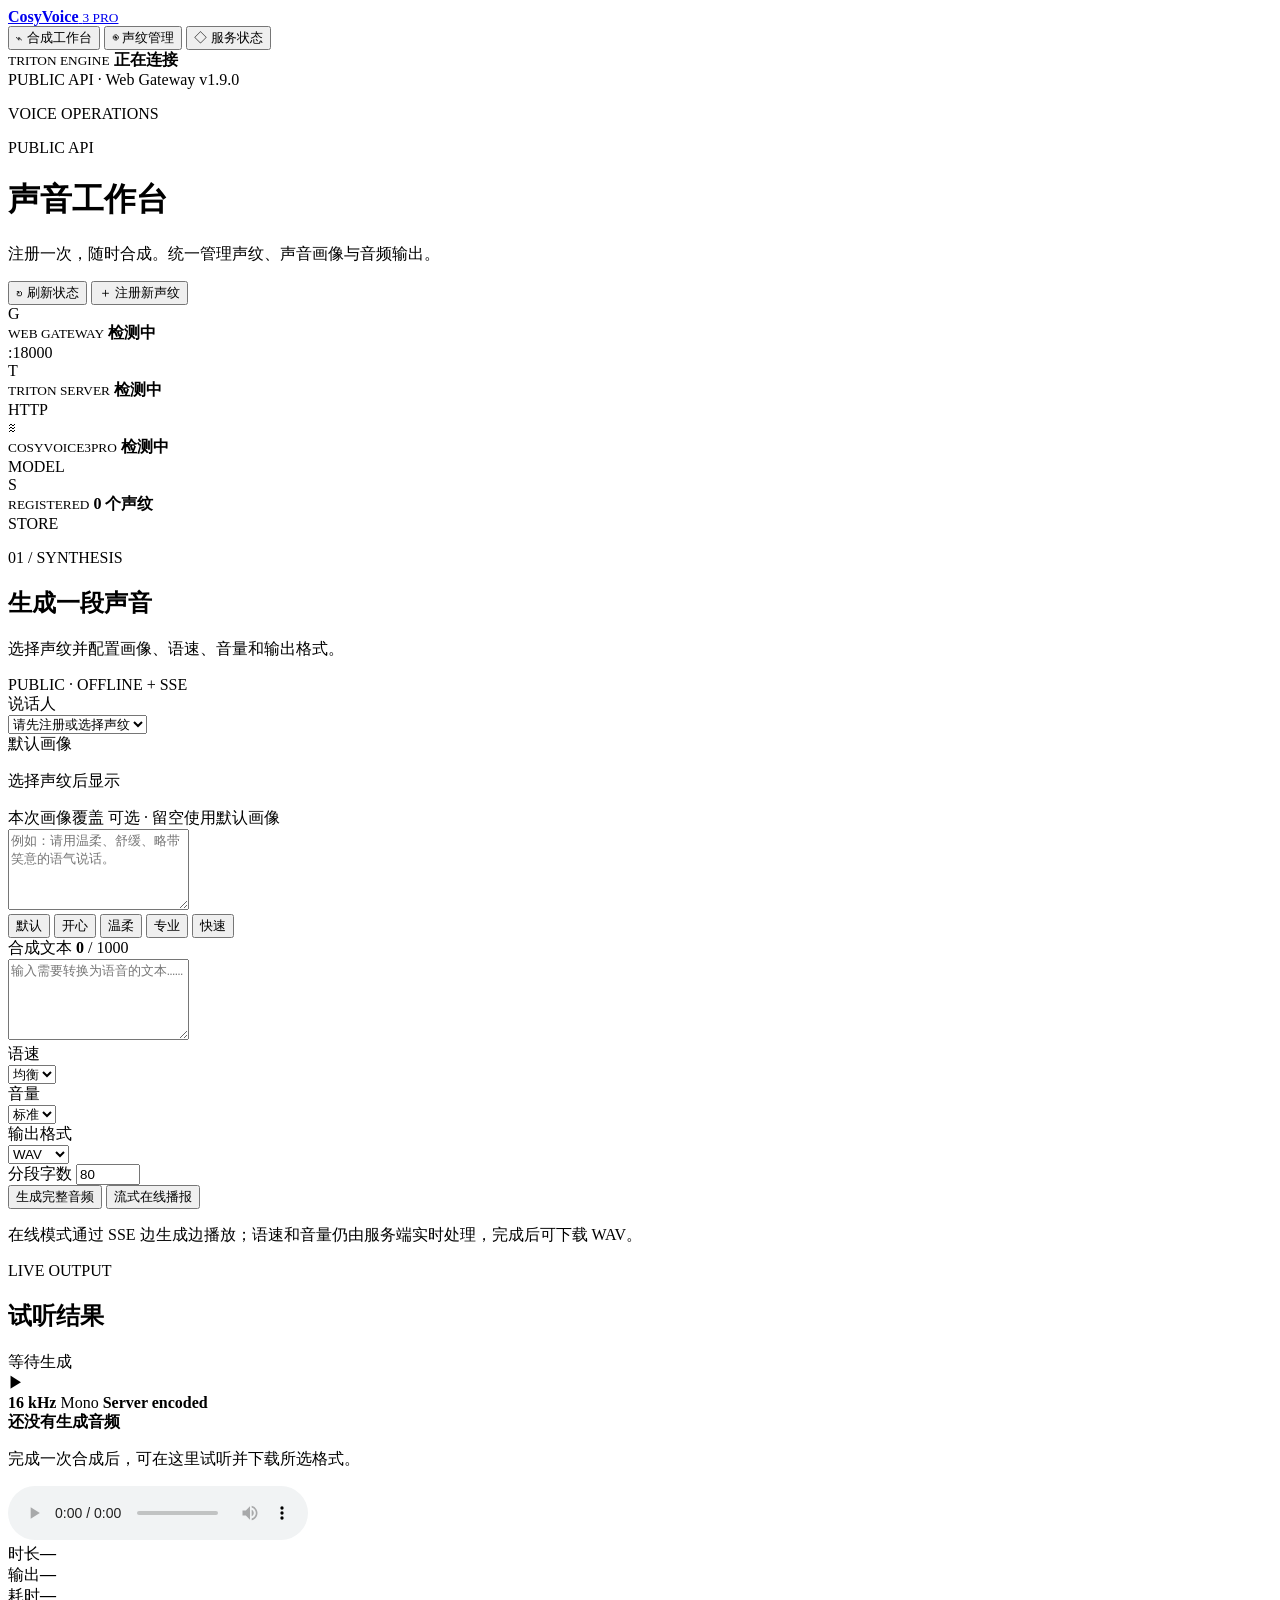
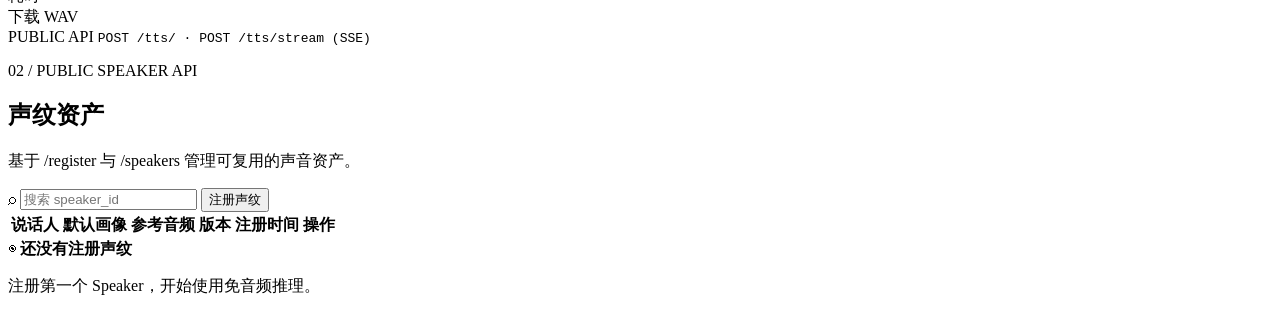
==== commit 4d967c47: "perf: harden streaming production serving" ====
--- a/gateway/web/index.html
+++ b/gateway/web/index.html
@@ -46,7 +46,7 @@
             <strong id="sidebar-status-text">正在连接</strong>
           </span>
         </div>
-        <span class="version">PUBLIC API · Web Gateway v1.8.0</span>
+        <span class="version">PUBLIC API · Web Gateway v1.9.0</span>
       </div>
     </aside>
 
